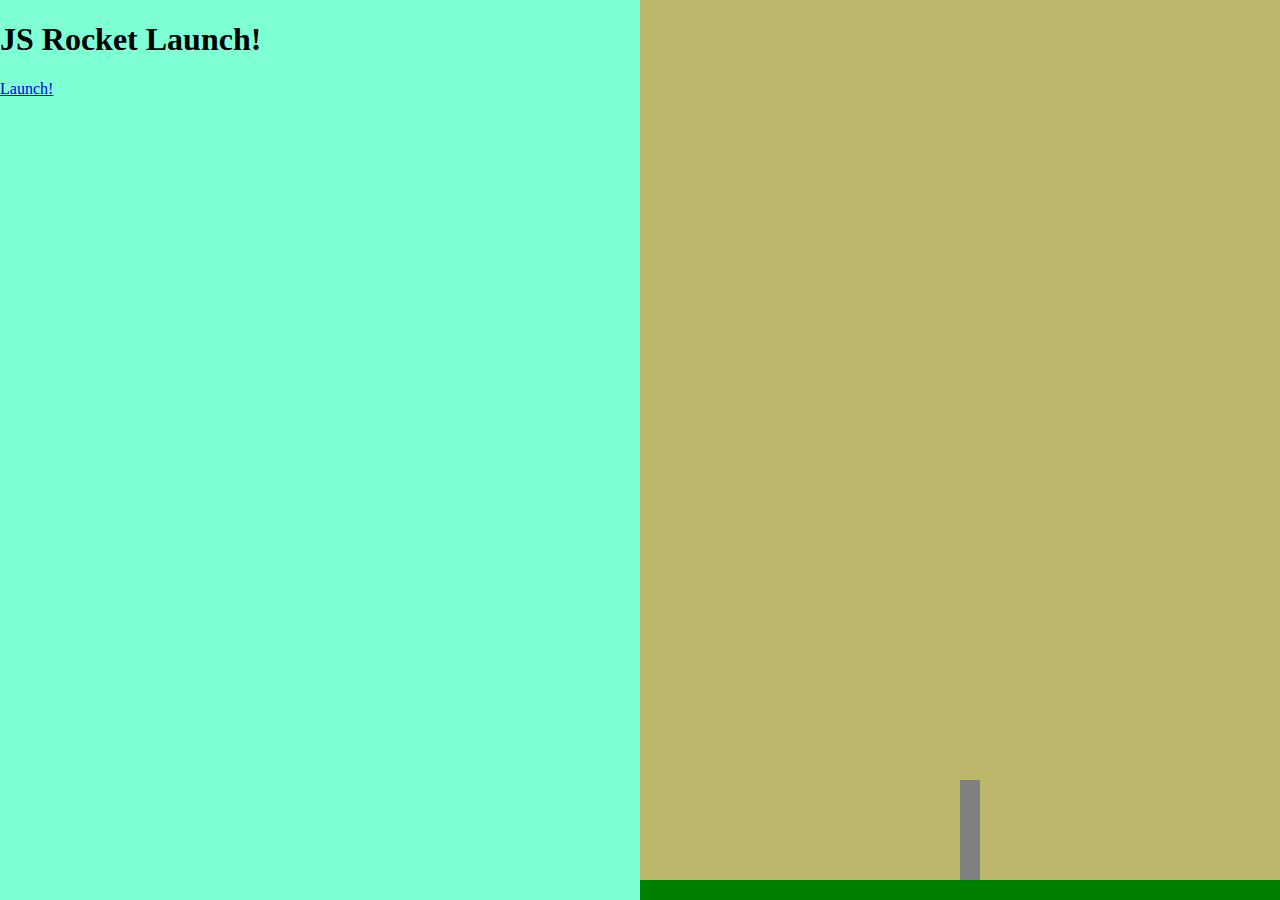
==== rocket.html @ 0a177ba7 "made my rocket" ====
<!DOCTYPE html>
<html>
<head>
	<title>Rocket Launch Sequence!</title>
	<script type="text/javascript" src="js/rocket.js"></script>
	<link rel="stylesheet" type="text/css" href="css/rocket.css">
</head>
<body class="body-state1">
	<div class="left">
		<div class="state1">
			<h1>JS Rocket Launch!</h1>
			<a href="#" ckass="button" onclick="changeState(2);">Launch!</a>
		</div>
		<div class="state2">
			<h1 id="countdown">10</h1>
			<a href="#" ckass="button" onclick="changeState(1);">Abort!</a>
		</div>
		<div class="state3">
			<h1>Lift Off!</h1>
		</div>
		<div class="state4">
			<h1>Well done!</h1>
			<a href="#" ckass="button" onclick="changeState(1);">Do it again!</a>
		</div>
		<div class="state5">
			<h1>Oh no!</h1>
			<a href="#" ckass="button" onclick="changeState(1);">Try again!</a>
		</div>
	</div>
	<div class="right">
		<div class="ground"></div>
		<div class="rocket"></div>
	</div>

</body>
</html>
---- css/rocket.css ----
.left {
	position: fixed;
	background-color: aquamarine;
	width: 50%;
	height: 100%;
	top: 0;
	left: 0;

}

.right {
	position: fixed;
	background-color: darkkhaki;
	width: 50%;
	height: 100%;
	top: 0;
	right: 0;
}

.ground {
	position: absolute;
	bottom: 0;
	left: 0;
	height: 20px;
	width: 100%;
	background-color: green;
}

.rocket {
	position: absolute;
	left: 50%;
	bottom: 20px;
	width: 20px;
	height: 100px;
	background-color: grey;
	transition: bottom 10000ms;
}

body.body-state1 .rocket {
	transition: none;
}

body.body-state3 .rocket,
body.body-state4 .rocket
 {
	bottom: 1000px;
}

.state1,
.state2,
.state3,
.state4,
.state5 {
	display: none;
}

body.body-state1 .state1 {display: block;}
body.body-state2 .state2 {display: block;}
body.body-state3 .state3 {display: block;}
body.body-state4 .state4 {display: block;}
body.body-state5 .state5 {display: block;}


a {

}

a.button {

}
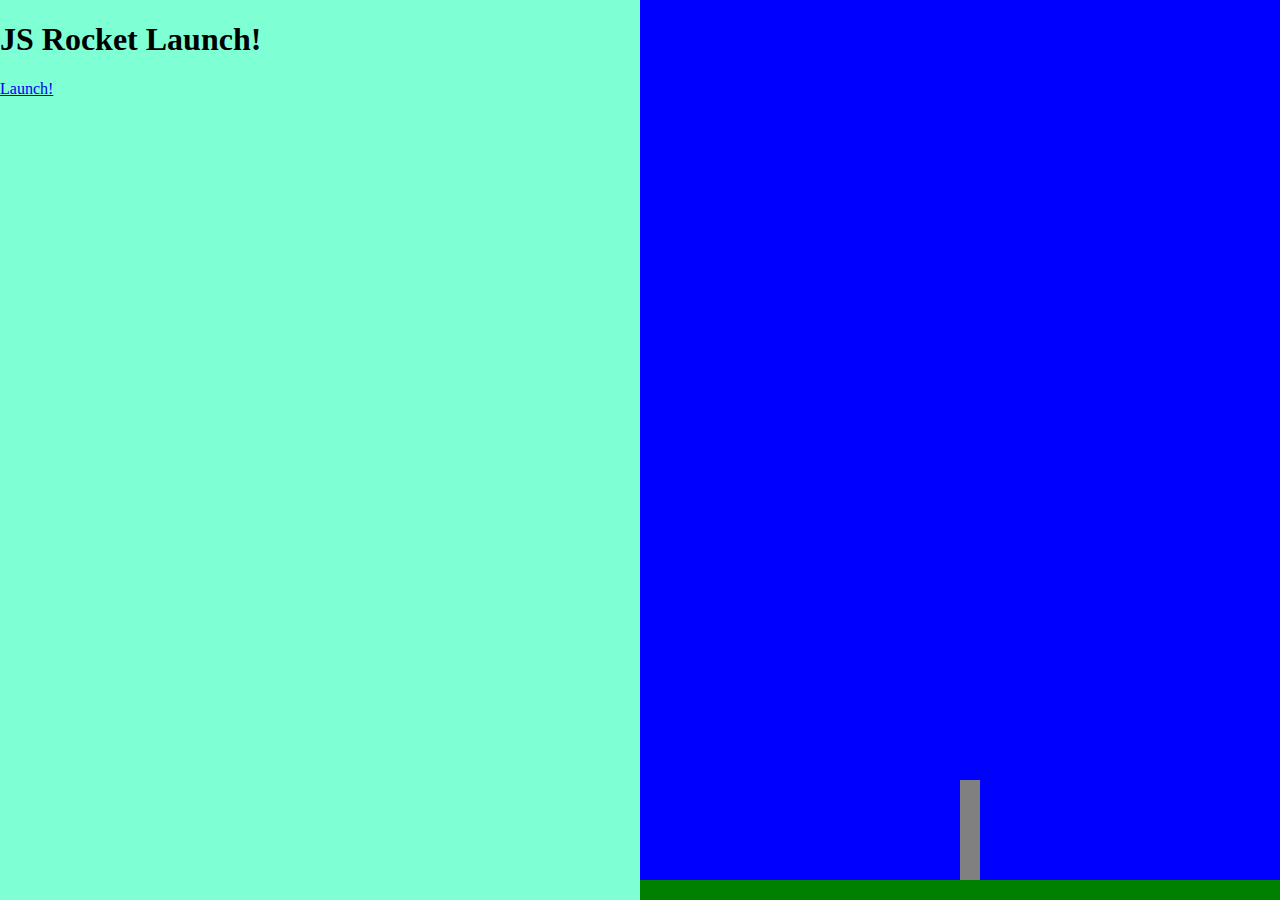
==== commit fa09d76c: "from mac" ====
--- a/rocket.html
+++ b/rocket.html
@@ -1,36 +1,36 @@
-<!DOCTYPE html>
-<html>
-<head>
-	<title>Rocket Launch Sequence!</title>
-	<script type="text/javascript" src="js/rocket.js"></script>
-	<link rel="stylesheet" type="text/css" href="css/rocket.css">
-</head>
-<body class="body-state1">
-	<div class="left">
-		<div class="state1">
-			<h1>JS Rocket Launch!</h1>
-			<a href="#" ckass="button" onclick="changeState(2);">Launch!</a>
-		</div>
-		<div class="state2">
-			<h1 id="countdown">10</h1>
-			<a href="#" ckass="button" onclick="changeState(1);">Abort!</a>
-		</div>
-		<div class="state3">
-			<h1>Lift Off!</h1>
-		</div>
-		<div class="state4">
-			<h1>Well done!</h1>
-			<a href="#" ckass="button" onclick="changeState(1);">Do it again!</a>
-		</div>
-		<div class="state5">
-			<h1>Oh no!</h1>
-			<a href="#" ckass="button" onclick="changeState(1);">Try again!</a>
-		</div>
-	</div>
-	<div class="right">
-		<div class="ground"></div>
-		<div class="rocket"></div>
-	</div>
-
-</body>
+<!DOCTYPE html>
+<html>
+<head>
+	<title>Rocket Launch Sequence!</title>
+	<script type="text/javascript" src="js/rocket.js"></script>
+	<link rel="stylesheet" type="text/css" href="css/rocket.css">
+</head>
+<body class="body-state1">
+	<div class="left">
+		<div class="state1">
+			<h1>JS Rocket Launch!</h1>
+			<a href="#" ckass="button" onclick="changeState(2);">Launch!</a>
+		</div>
+		<div class="state2">
+			<h1 id="countdown">10</h1>
+			<a href="#" ckass="button" onclick="changeState(1);">Abort!</a>
+		</div>
+		<div class="state3">
+			<h1>Lift Off!</h1>
+		</div>
+		<div class="state4">
+			<h1>Well done!</h1>
+			<a href="#" ckass="button" onclick="changeState(1);">Do it again!</a>
+		</div>
+		<div class="state5">
+			<h1>Oh no!</h1>
+			<a href="#" ckass="button" onclick="changeState(1);">Try again!</a>
+		</div>
+	</div>
+	<div class="right">
+		<div class="ground"></div>
+		<div class="rocket"></div>
+	</div>
+
+</body>
 </html>--- a/css/rocket.css
+++ b/css/rocket.css
@@ -1,70 +1,70 @@
-.left {
-	position: fixed;
-	background-color: aquamarine;
-	width: 50%;
-	height: 100%;
-	top: 0;
-	left: 0;
-
-}
-
-.right {
-	position: fixed;
-	background-color: darkkhaki;
-	width: 50%;
-	height: 100%;
-	top: 0;
-	right: 0;
-}
-
-.ground {
-	position: absolute;
-	bottom: 0;
-	left: 0;
-	height: 20px;
-	width: 100%;
-	background-color: green;
-}
-
-.rocket {
-	position: absolute;
-	left: 50%;
-	bottom: 20px;
-	width: 20px;
-	height: 100px;
-	background-color: grey;
-	transition: bottom 10000ms;
-}
-
-body.body-state1 .rocket {
-	transition: none;
-}
-
-body.body-state3 .rocket,
-body.body-state4 .rocket
- {
-	bottom: 1000px;
-}
-
-.state1,
-.state2,
-.state3,
-.state4,
-.state5 {
-	display: none;
-}
-
-body.body-state1 .state1 {display: block;}
-body.body-state2 .state2 {display: block;}
-body.body-state3 .state3 {display: block;}
-body.body-state4 .state4 {display: block;}
-body.body-state5 .state5 {display: block;}
-
-
-a {
-
-}
-
-a.button {
-
+.left {
+	position: fixed;
+	background-color: aquamarine;
+	width: 50%;
+	height: 100%;
+	top: 0;
+	left: 0;
+
+}
+
+.right {
+	position: fixed;
+	background-color: blue;
+	width: 50%;
+	height: 100%;
+	top: 0;
+	right: 0;
+}
+
+.ground {
+	position: absolute;
+	bottom: 0;
+	left: 0;
+	height: 20px;
+	width: 100%;
+	background-color: green;
+}
+
+.rocket {
+	position: absolute;
+	left: 50%;
+	bottom: 20px;
+	width: 20px;
+	height: 100px;
+	background-color: grey;
+	transition: bottom 10000ms;
+}
+
+body.body-state1 .rocket {
+	transition: none;
+}
+
+body.body-state3 .rocket,
+body.body-state4 .rocket
+ {
+	bottom: 1000px;
+}
+
+.state1,
+.state2,
+.state3,
+.state4,
+.state5 {
+	display: none;
+}
+
+body.body-state1 .state1 {display: block;}
+body.body-state2 .state2 {display: block;}
+body.body-state3 .state3 {display: block;}
+body.body-state4 .state4 {display: block;}
+body.body-state5 .state5 {display: block;}
+
+
+a {
+
+}
+
+a.button {
+
 }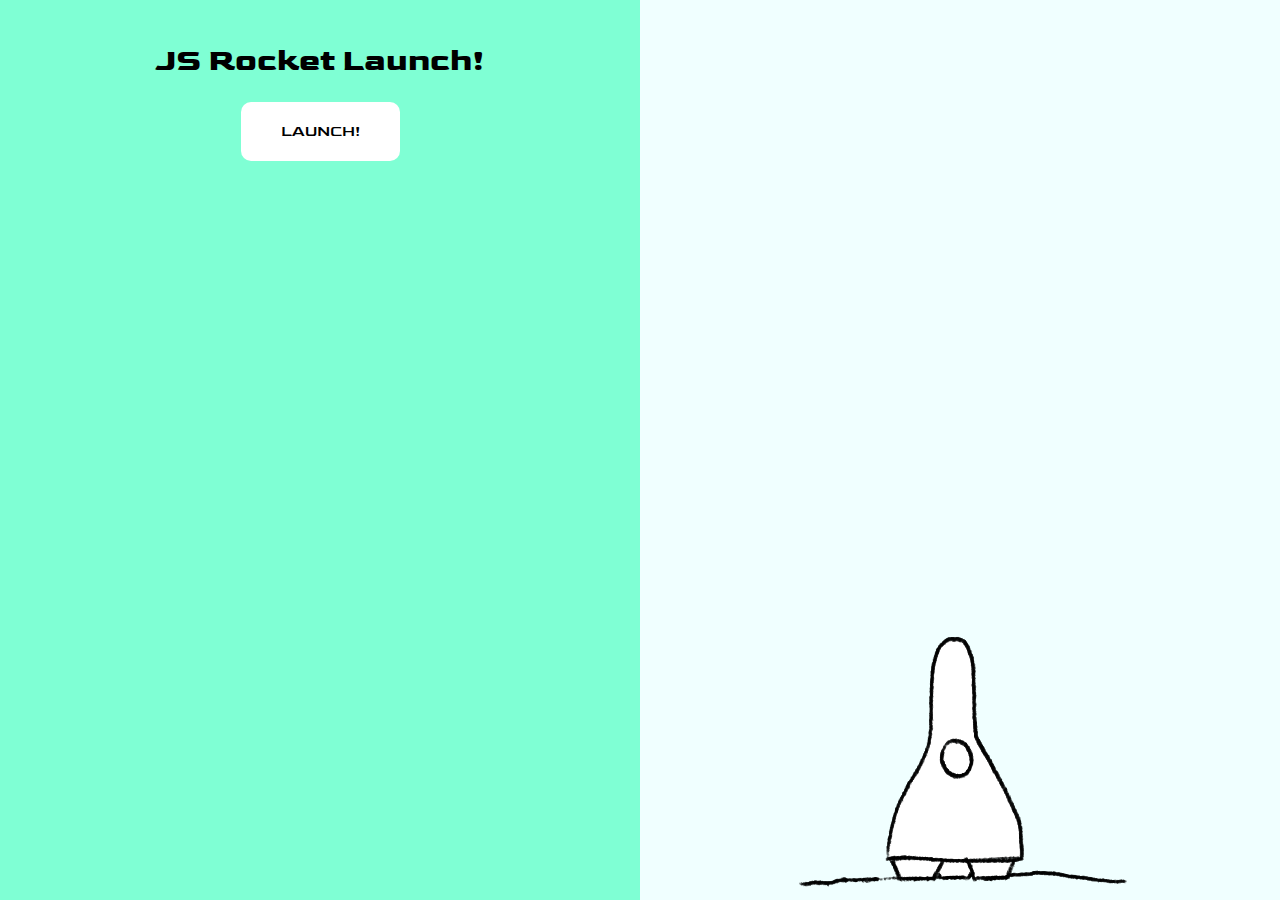
==== commit bf329ea9: "finalization" ====
--- a/rocket.html
+++ b/rocket.html
@@ -4,32 +4,36 @@
 	<title>Rocket Launch Sequence!</title>
 	<script type="text/javascript" src="js/rocket.js"></script>
 	<link rel="stylesheet" type="text/css" href="css/rocket.css">
+	<link rel="preconnect" href="https://fonts.gstatic.com">
+<link href="https://fonts.googleapis.com/css2?family=Goldman:wght@400;700&display=swap" rel="stylesheet">
 </head>
 <body class="body-state1">
 	<div class="left">
-		<div class="state1">
+		<div class="interface state1">
 			<h1>JS Rocket Launch!</h1>
-			<a href="#" ckass="button" onclick="changeState(2);">Launch!</a>
+			<a href="#" class="button" onclick="changeState(2);">Launch!</a>
 		</div>
-		<div class="state2">
+		<div class="interface state2">
 			<h1 id="countdown">10</h1>
-			<a href="#" ckass="button" onclick="changeState(1);">Abort!</a>
+			<a href="#" class="" onclick="changeState(1);">Abort!</a>
 		</div>
-		<div class="state3">
+		<div class="interface state3">
 			<h1>Lift Off!</h1>
 		</div>
-		<div class="state4">
+		<div class="interface state4">
 			<h1>Well done!</h1>
-			<a href="#" ckass="button" onclick="changeState(1);">Do it again!</a>
+			<a href="#" class="button" onclick="changeState(1);">Do it again!</a>
 		</div>
-		<div class="state5">
+		<div class="interface state5">
 			<h1>Oh no!</h1>
-			<a href="#" ckass="button" onclick="changeState(1);">Try again!</a>
+			<a href="#" class="button" onclick="changeState(1);">Try again!</a>
 		</div>
 	</div>
 	<div class="right">
 		<div class="ground"></div>
 		<div class="rocket"></div>
+		<div class="letsego" id="letsego"></div>
+		<div class="yiiiha" id="yiiiha"></div>
 	</div>
 
 </body>
--- a/css/rocket.css
+++ b/css/rocket.css
@@ -1,3 +1,12 @@
+
+body {
+	font-family: 'Goldman', sans-serif;
+	background-color: aquamarine;
+}
+/*h1 {
+	font-family: 'Goldman', serif;
+}*/
+
 .left {
 	position: fixed;
 	background-color: aquamarine;
@@ -10,7 +19,7 @@
 
 .right {
 	position: fixed;
-	background-color: blue;
+	background-color: azure;
 	width: 50%;
 	height: 100%;
 	top: 0;
@@ -19,22 +28,76 @@
 
 .ground {
 	position: absolute;
-	bottom: 0;
+	bottom: -43px;
 	left: 0;
-	height: 20px;
+	height: 340px;
 	width: 100%;
-	background-color: green;
+	background: url('../img/floor.png') no-repeat center center;
+}
+
+.yiiiha {
+	position: absolute;
+	background: url('../img/yiiiha.png') no-repeat 0 0;
+	bottom: 120px;
+	left: 50%;
+	margin-left:20px;
+	height: 235px;
+	width: 361px;
+	display: none;
+}
+
+.yiiiha.show {
+	display: block;
+}
+
+.letsego {
+	position: absolute;
+	background: url('../img/letsego.png') no-repeat 0 0;
+	bottom: 83px;
+    left: 50%;
+    margin-left: -370px;
+	height: 235px;
+	width: 361px;
+	display: none;
+}
+
+.letsego.show {
+	display: block;
 }
 
 .rocket {
 	position: absolute;
 	left: 50%;
-	bottom: 20px;
-	width: 20px;
-	height: 100px;
-	background-color: grey;
+	bottom: -24px;
+	width: 150px;
+	height: 300px;
+	margin-left:-75px;
+	background: url('../img/rocket.png') no-repeat 0 0;
 	transition: bottom 10000ms;
 }
+
+
+
+/* rocket bg image*/
+body.body-state2 .rocket
+ {
+	background: url('../img/rocket_fire.png');
+}
+
+
+body.body-state3 .rocket,
+body.body-state4 .rocket
+ {
+	background: url('../img/rocket_fire2.png');
+}
+
+
+body.body-state5 .rocket
+ {
+	background: url('../img/boom.png');
+}
+
+/* rocket pos change */
 
 body.body-state1 .rocket {
 	transition: none;
@@ -62,9 +125,33 @@
 
 
 a {
+	text-decoration: none;
+}
 
+a:hover {
+	text-decoration: underline;
+}
+
+a:active, a:visited {
+	color: black;
 }
 
 a.button {
+	display: inline-block;
+	background-color: white;
+	color: black;
+	padding: 20px 40px;
+	text-transform: uppercase;
+	text-decoration: none;
+	border-radius: 10px;
+	transition: color 300ms;
+}
 
+a.button:hover {
+	color: aquamarine;
+}
+
+.interface {
+	text-align: center;
+	padding: 20px;
 }